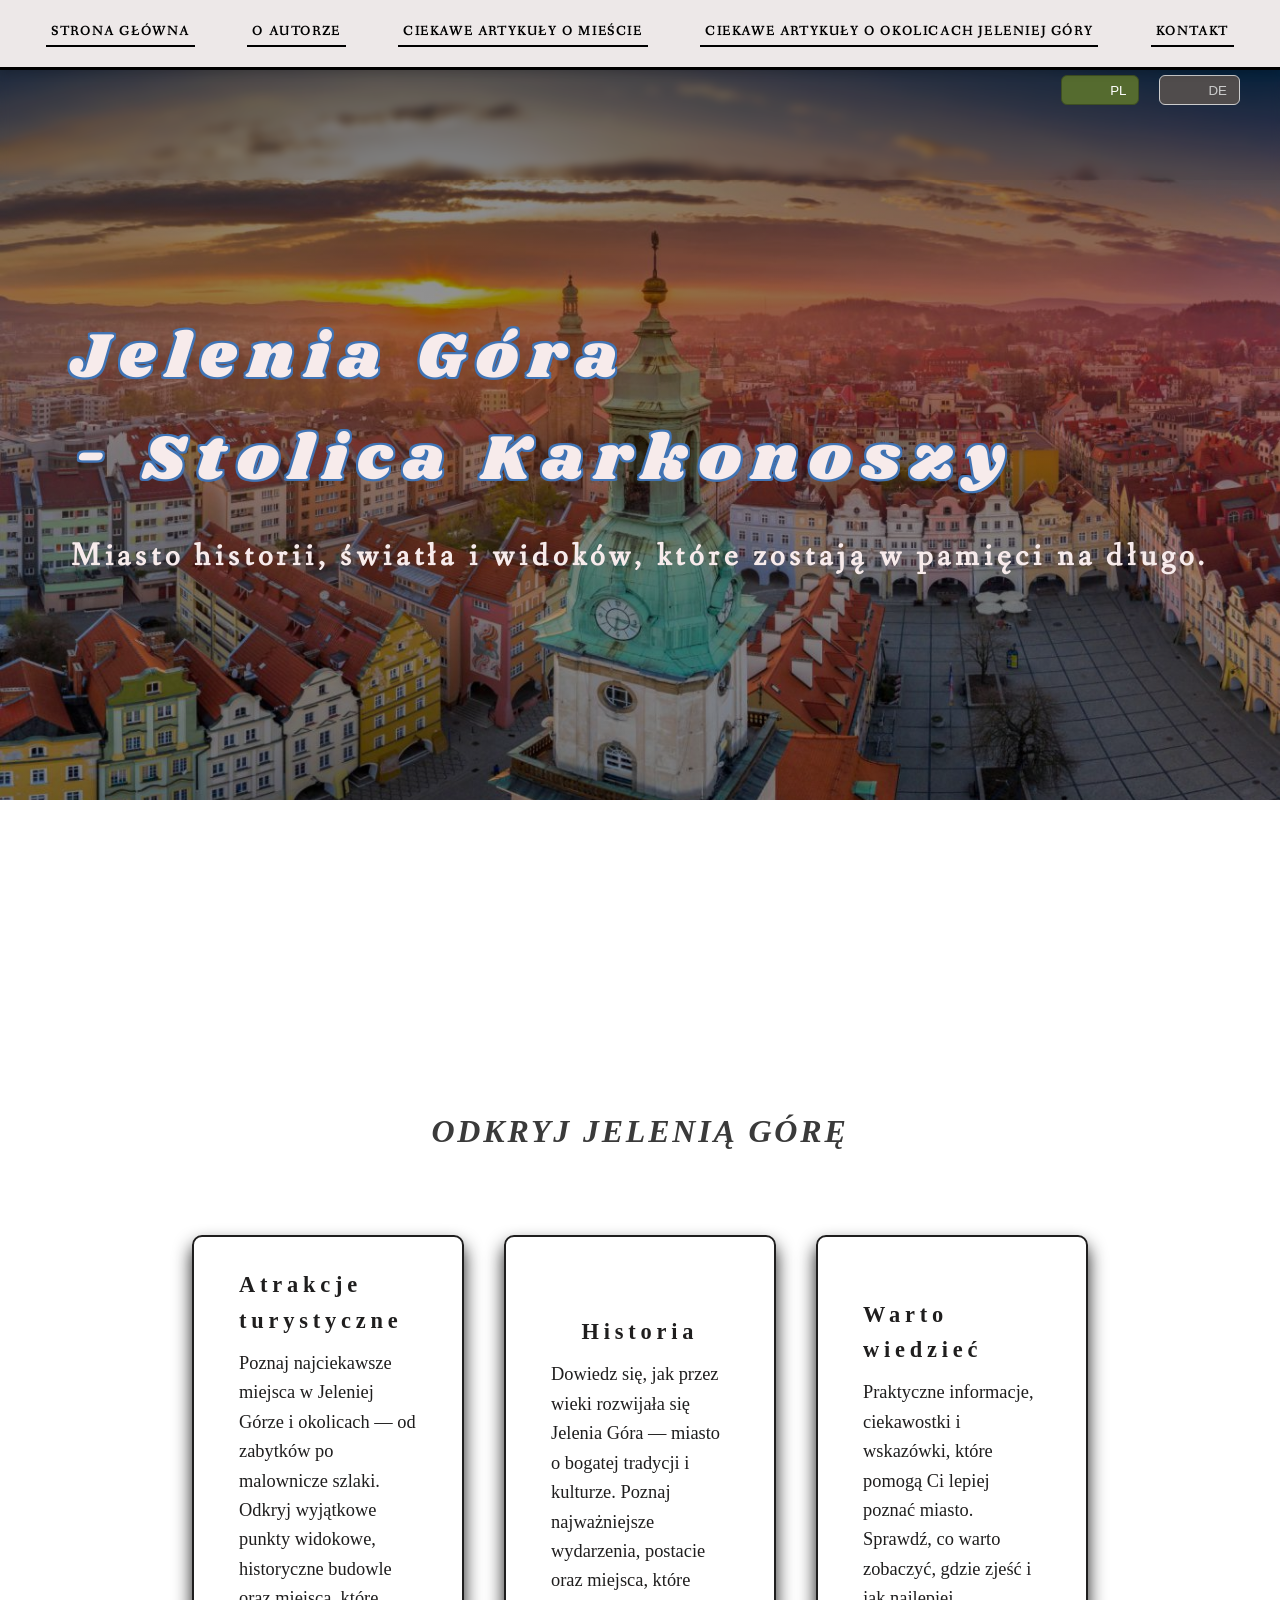
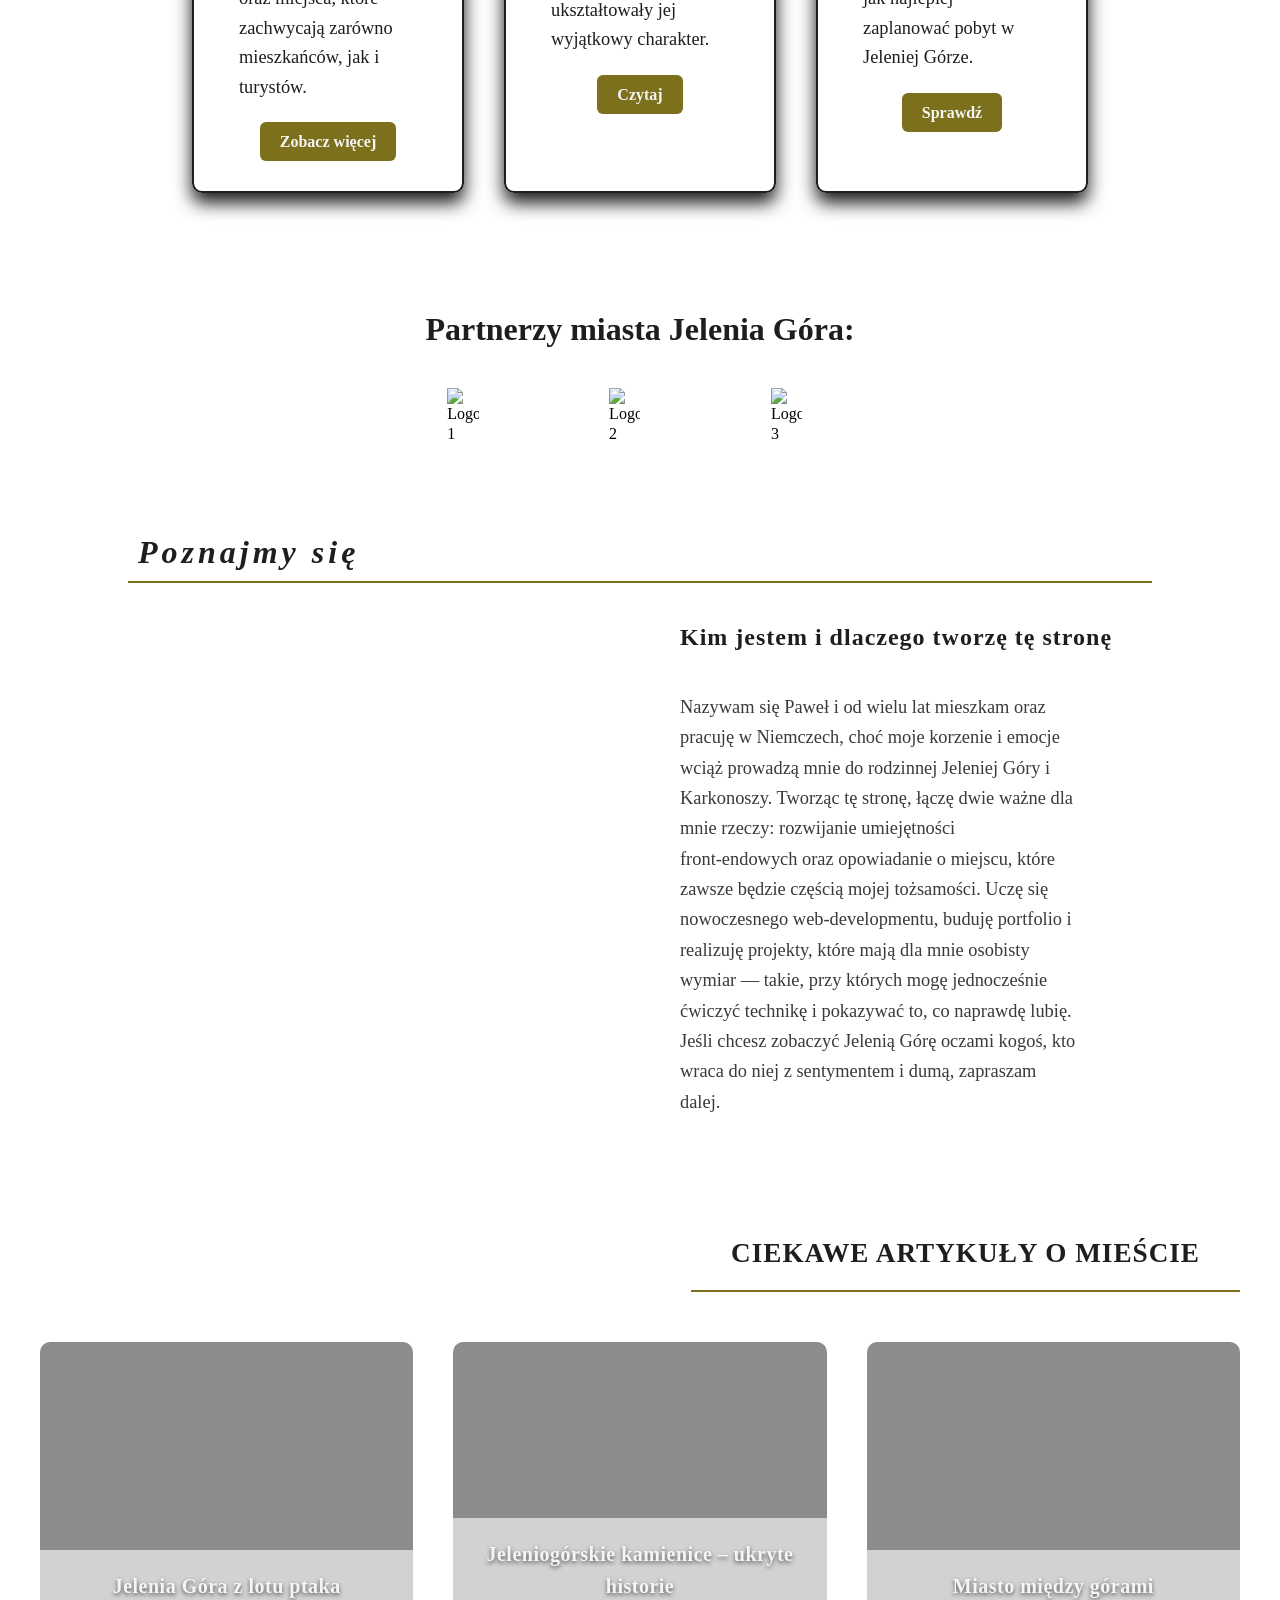
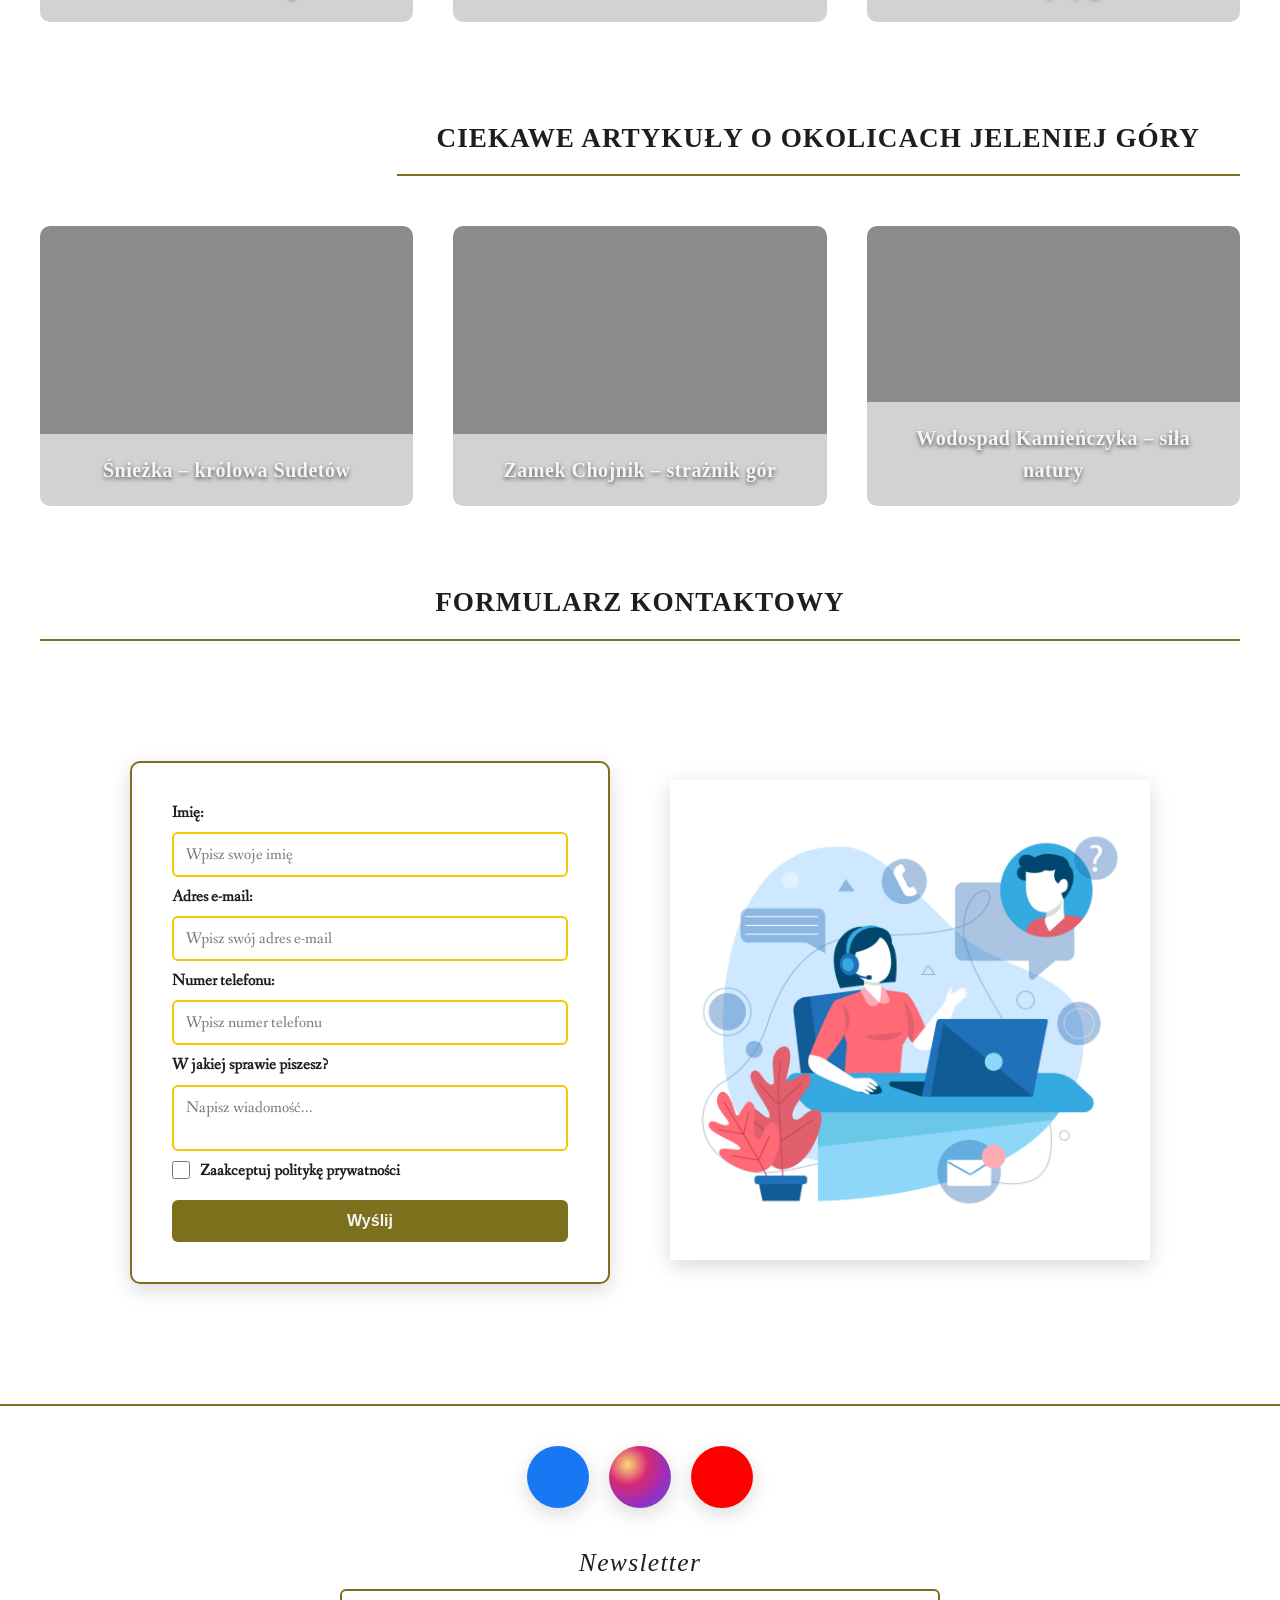
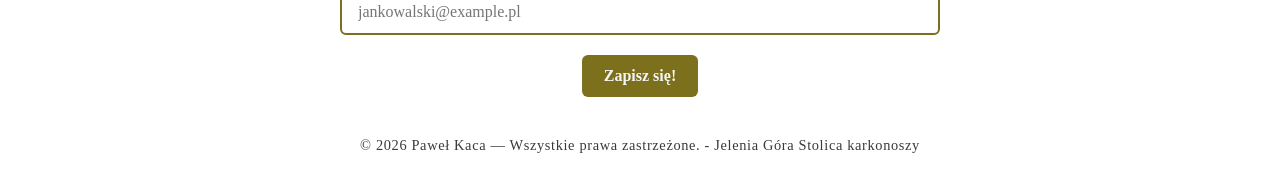
==== index.html @ 7e6d14b5 "Add files via upload" ====
<!doctype html>
<html lang="pl">
  <head>
    <meta charset="UTF-8" />
    <meta name="viewport" content="width=device-width, initial-scale=1.0" />
    <link rel="stylesheet" href="style.css" />
    <link rel="preconnect" href="https://fonts.googleapis.com" />
    <link rel="preconnect" href="https://fonts.gstatic.com" crossorigin />
    <link
      href="https://fonts.googleapis.com/css?family=Fanwood+Text|Shrikhand"
      rel="stylesheet"
    />
    <link
      rel="stylesheet"
      href="https://cdnjs.cloudflare.com/ajax/libs/font-awesome/7.0.1/css/all.min.css"
      integrity="sha512-2SwdPD6INVrV/lHTZbO2nodKhrnDdJK9/kg2XD1r9uGqPo1cUbujc+IYdlYdEErWNu69gVcYgdxlmVmzTWnetw=="
      crossorigin="anonymous"
      referrerpolicy="no-referrer"
    />
    <title data-i18n-title="page_title">
      Jelenia Góra – Stolica Karkonoszy
    </title>
  </head>

  <body class="fade-soft-out fade-soft-in">
    <header class="header-container">
      <div class="lang-switch">
        <button class="active-lang" data-lang="pl">
          <span class="flag flag-pl"></span> PL
        </button>

        <button data-lang="de"><span class="flag flag-de"></span> DE</button>
      </div>

      <nav class="hero-nav">
        <div class="hamburger" id="hamburger">
          <span></span>
          <span></span>
          <span></span>
        </div>

        <nav class="mobile-menu" id="mobileMenu">
          <a href="#" data-i18n="menu_home">Strona główna</a>
          <a href="#author-nav" data-i18n="menu_author">O autorze</a>
          <a href="#article-nav" data-i18n="articles_title">Ciekawe artykuły o mieście</a>
          <a href="#article-nav2" data-i18n="articles_title2">Ciekawe artykuły o okolicach</a>
          <a href="#form-user" data-i18n="menu_contact">Kontakt</a>
        </nav>

        <ul>
          <li><a href="#" data-i18n="menu_home">Strona Główna</a></li>
          <li><a href="#author-nav" data-i18n="menu_author">O autorze</a></li>
          <li>
            <a href="#article-nav" data-i18n="articles_title"
              >Ciekawe artykuły o mieście</a
            >
          </li>
          <li>
            <a href="#article-nav2" data-i18n="articles_title2"
              >Ciekawe artykuły o okolicach Jeleniej Góry</a
            >
          </li>
          <li><a href="#form-user" data-i18n="menu_contact">Kontakt</a></li>
        </ul>
      </nav>

      <div class="hero-text">
        <h1 data-i18n="header_title">
          Jelenia Góra<br />
          <span class="flex-end">- Serce Karkonoszy</span>
        </h1>

        <h3 data-i18n="hero_subtitle">
          Miasto historii, światła i widoków, które zostają w pamięci na długo.
        </h3>
      </div>
    </header>

    <!-- INFO CARDS -->
    <section class="info-cards">
      <h2 class="section-title" data-i18n="info_title">Odkryj Jelenią Górę</h2>

      <div class="cards-container">
        <div class="card">
          <h3 data-i18n="card_1_title">Atrakcje turystyczne</h3>
          <p data-i18n="card_1_text">
            Poznaj najciekawsze miejsca w Jeleniej Górze i okolicach — od
            zabytków po malownicze szlaki. Odkryj wyjątkowe punkty widokowe,
            historyczne budowle oraz miejsca, które zachwycają zarówno
            mieszkańców, jak i turystów.
          </p>
          <a href="#" class="card-btn" data-i18n="card_1_button"
            >Zobacz więcej</a
          >
        </div>

        <div class="card">
          <h3 data-i18n="card_2_title">Historia</h3>
          <p data-i18n="card_2_text">
            Dowiedz się, jak przez wieki rozwijała się Jelenia Góra — miasto o
            bogatej tradycji i kulturze. Poznaj najważniejsze wydarzenia,
            postacie oraz miejsca, które ukształtowały jej wyjątkowy charakter.
          </p>
          <a href="#" class="card-btn" data-i18n="card_2_button">Czytaj</a>
        </div>

        <div class="card">
          <h3 data-i18n="card_3_title">Warto wiedzieć</h3>
          <p data-i18n="card_3_text">
            Praktyczne informacje, ciekawostki i wskazówki, które pomogą Ci
            lepiej poznać miasto. Sprawdź, co warto zobaczyć, gdzie zjeść i jak
            najlepiej zaplanować pobyt w Jeleniej Górze.
          </p>
          <a href="#" class="card-btn" data-i18n="card_3_button">Sprawdź</a>
        </div>
      </div>
    </section>

    <!-- SPONSORS -->
    <main class="content-container">
      <section class="sponsors">
        <h2 data-i18n="sponsors_title">Partnerzy miasta Jelenia Góra:</h2>

        <div class="sponsors-logos">
          <img
            src="../Projekt_Jelenia_Gora/images/Jelenia_Gora_logo-removebg-preview.png"
            alt=""
            data-i18n-alt="sponsor_1_alt"
          />
          <img
            src="../Projekt_Jelenia_Gora/images/images.png"
            alt=""
            data-i18n-alt="sponsor_2_alt"
          />
          <img
            src="../Projekt_Jelenia_Gora/images/image-1024x326.png"
            alt=""
            data-i18n-alt="sponsor_3_alt"
          />
        </div>
      </section>

      <div class="meet" id="author-nav">
        <h2 data-i18n="meet_title">Poznajmy się</h2>
      </div>

      <!-- ABOUT ME -->
      <section class="about-me">
        <picture class="my-img">
          <img
            src="../Projekt_Jelenia_Gora/images/IMG_20260531_125504.jpg"
            alt=""
            data-i18n-alt="author_image_alt"
          />
        </picture>

        <article class="text-me">
          <h2 data-i18n="aboutme_title">
            Kim jestem i dlaczego tworzę tę stronę
          </h2>
          <p data-i18n="aboutme_text">
            Nazywam się Paweł i od wielu lat mieszkam oraz pracuję w Niemczech,
            choć moje korzenie i emocje wciąż prowadzą mnie do rodzinnej
            Jeleniej Góry i Karkonoszy. Tworząc tę stronę, łączę dwie ważne dla
            mnie rzeczy: rozwijanie umiejętności front‑endowych oraz opowiadanie
            o miejscu, które zawsze będzie częścią mojej tożsamości. Uczę się
            nowoczesnego web‑developmentu, buduję portfolio i realizuję
            projekty, które mają dla mnie osobisty wymiar — takie, przy których
            mogę jednocześnie ćwiczyć technikę i pokazywać to, co naprawdę
            lubię. Jeśli chcesz zobaczyć Jelenią Górę oczami kogoś, kto wraca do
            niej z sentymentem i dumą, zapraszam dalej.
          </p>
        </article>
      </section>

      <!-- ARTICLES -->
      <div class="article-header" id="article-nav">
        <h2 data-i18n="articles_title">Ciekawe artykuły o mieście</h2>
      </div>

      <section class="articles grid-3">
        <a href="#" class="article-card one">
          <h3 class="article-title" data-i18n="article_1_title">
            Jelenia Góra z lotu ptaka
          </h3>
        </a>

        <a href="#" class="article-card two">
          <h3 class="article-title" data-i18n="article_2_title">
            Jeleniogórskie kamienice – ukryte historie
          </h3>
        </a>

        <a href="#" class="article-card three">
          <h3 class="article-title" data-i18n="article_3_title">
            Miasto między górami
          </h3>
        </a>
      </section>

      <div class="article-header second-header" id="article-nav2">
        <h2 data-i18n="articles2_title">
          Ciekawe artykuły o okolicach Jeleniej Góry
        </h2>
      </div>

      <section class="articles grid-3">
        <a href="#" class="article-card four">
          <h3 class="article-title" data-i18n="article_4_title">
            Śnieżka – królowa Sudetów
          </h3>
        </a>

        <a href="#" class="article-card five">
          <h3 class="article-title" data-i18n="article_5_title">
            Zamek Chojnik – strażnik gór
          </h3>
        </a>

        <a href="#" class="article-card six">
          <h3 class="article-title" data-i18n="article_6_title">
            Wodospad Kamieńczyka – siła natury
          </h3>
        </a>
      </section>
      <h2 class="form-header" id="form-user">Formularz kontaktowy</h2>
      <section class="form-contact">
        <form class="user-answer">
          <label for="name" data-i18n="form_name_label">Imię:</label>
          <input
            type="text"
            id="name"
            name="name"
            placeholder="np. Jan"
            data-i18n-placeholder="form_name_placeholder"
          />

          <label for="email" data-i18n="form_email_label">Adres e-mail:</label>
          <input
            type="email"
            id="email"
            name="email"
            required
            placeholder="np. jan.kowalski@example.pl"
            data-i18n-placeholder="form_email_placeholder"
          />

          <label for="phone" data-i18n="form_phone_label"
            >Numer telefonu:</label
          >
          <input
            type="tel"
            id="phone"
            name="phone"
            placeholder="np. 657333203"
            data-i18n-placeholder="form_phone_placeholder"
          />

          <label for="message" data-i18n="form_message_label"
            >W jakiej sprawie piszesz?</label
          >
          <textarea
            id="message"
            name="message"
            maxlength="120"
            required
            placeholder="Wpisz treść wiadomości.."
            data-i18n-placeholder="form_message_placeholder"
          ></textarea>

          <div class="checkbox-row">
            <input type="checkbox" id="check" name="agree" required />
            <label for="check" data-i18n="form_privacy_label"
              >Zaakceptuj politykę prywatności</label
            >
          </div>

          <button class="form-btn" data-i18n="form_send_btn">Wyślij</button>
        </form>

        <picture class="form-img">
          <img src="./images/contactus.jpg" alt="contact-Us" />
        </picture>
      </section>
    </main>

    <!-- FOOTER -->
    <footer>
      <div class="social-buttons">
        <a href="#" class="social fb"
          ><i class="fa-brands fa-facebook-f"></i
        ></a>
        <a href="#" class="social ig"><i class="fa-brands fa-instagram"></i></a>
        <a href="#" class="social yt"><i class="fa-brands fa-youtube"></i></a>
      </div>

      <div class="newsletter">
        <label id="newsletter" data-i18n="newsletter_label">Newsletter</label>
        <input
          type="email"
          placeholder="jankowalski@example.pl"
          data-i18n-placeholder="newsletter_placeholder"
        />
        <button data-i18n="newsletter_button">Zapisz się!</button>
      </div>

      <div class="laws">
        <h4 data-i18n="footer_rights">
          © 2026 Paweł Kaca — Wszystkie prawa zastrzeżone. - Jelenia Góra
          Stolica karkonoszy
        </h4>
      </div>
    </footer>
    <script src="translations.js"></script>
    <script src="main.js"></script>
  </body>
</html>
---- style.css ----
:root {
  /* Kolory główne */
  --color-primary: #7d701c;
  --color-primary-dark: #5f5520;
  --color-secondary: #cdcda5;
  --color-accent-light: #ffffff9b;

  /* Kolory tekstu */
  --text-dark: #1f1e1e;
  --text-medium: #3a3a3a;
  --text-light: #f5f5f5;

  /* Tła */
  --bg-light: #ffffff;
  --bg-blur: rgba(255, 255, 255, 0.7);
  --bg-overlay-dark: rgba(0, 0, 0, 0.45);
  --bg-overlay-hero: linear-gradient(
    to bottom,
    rgba(0, 0, 0, 0.4),
    rgba(0, 0, 0, 0.75)
  );

  /* Fonty */
  --first-font: "Shrikhand", cursive;
  --second-font: "Fanwood Text", serif;

  /* Rozmiary fontów */
  --fs-h1: 2.3rem;
  --fs-h2: 2rem;
  --fs-h3: 1.4rem;
  --fs-body: 1.15rem;

  /* Odstępy */
  --spacing-xs: 5px;
  --spacing-s: 10px;
  --spacing-m: 20px;
  --spacing-l: 40px;
  --spacing-xl: 60px;

  /* Cienie */
  --shadow-soft: 0 6px 20px rgba(0, 0, 0, 0.15);
  --shadow-strong: 0 10px 18px rgba(0, 0, 0, 0.9);

  /* Promienie */
  --radius-s: 6px;
  --radius-m: 10px;
  --radius-round: 50%;
}

/* Reset */
* {
  margin: 0;
  padding: 0;
  box-sizing: border-box;
}

html,
body {
  line-height: 1.2;
  font-family: var(--font-body);
  overflow-x: hidden;
  scroll-behavior: smooth;
}

/* Header */

:root {
  --first-font-size: 44px;

  --second-font-size: 14px;
}

/* HAMBURGER */
.hamburger {
  display: none;
  flex-direction: column;
  align-items: flex-end;
  gap: 5px;
  cursor: pointer;
  z-index: 999;
  padding: 20px;
}

.hamburger span {
  width: 28px;
  height: 3px;
  background: var(--text-dark);
  border-radius: 3px;
  transition: 0.3s ease;
}

/* ANIMACJA X */
.hamburger.active span:nth-child(1) {
  transform: translateY(8px) rotate(45deg);
}
.hamburger.active span:nth-child(2) {
  opacity: 0;
}
.hamburger.active span:nth-child(3) {
  transform: translateY(-8px) rotate(-45deg);
}

/* MENU MOBILNE */
.mobile-menu {
  position: fixed;
  top: 70px;
  right: -100%;
  width: 70%;
  height: calc(100vh - 70px);
  background: var(--bg-light);
  box-shadow: var(--shadow-soft);
  display: flex;
  flex-direction: column;
  padding: 30px;
  gap: 20px;
  transition: 0.35s ease;
  z-index: 998;
}

.mobile-menu a {
  font-family: var(--second-font);
  font-size: 1.2rem;
  color: var(--text-dark);
  text-decoration: none;
  padding-bottom: 5px;
  border-bottom: 2px solid var(--color-primary);
}

.mobile-menu.active {
  right: 0;
}

/* POKAŻ HAMBURGERA NA MOBILE */
@media (max-width: 960px) {
  .hamburger {
    display: flex;
  }

  .hero-nav ul {
    display: none;
  }
}

.header-container {
  background-image:
    linear-gradient(rgba(0, 0, 0, 0.5), rgba(0, 0, 0, 0.3)),
    url("./images/hero-img.jpg");
  background-repeat: no-repeat;
  background-size: cover;
  background-position: center;
  height: 800px;
  padding-top: 90px;
  display: flex;
  align-items: center;
  justify-content: center;
}

h1 {
  font-family: var(--first-font);
  font-size: 4rem;
  font-weight: 400;
  color: #f7ebeb;
  line-height: 1.6;
  letter-spacing: 0.7rem;
  margin-bottom: 20px;
  display: flex;
  flex-direction: column;
  text-shadow:
    2px 2px 0 #4074b5,
    2px -2px 0 #4074b5,
    -2px 2px 0 #4074b5,
    -2px -2px 0 #4074b5,
    2px 0px 0 #4074b5,
    0px 2px 0 #4074b5,
    -2px 0px 0 #4074b5,
    0px -2px 0 #4074b5;
}

.flex-end {
  margin-left: 280px;
}

h3 {
  font-family: var(--second-font);
  font-size: 2rem;
  color: #f7ebeb;
  line-height: 1.6;
  letter-spacing: 0.3rem;
}

.hero-nav {
  position: fixed;
  top: 0;
  left: 0;
  width: 100%;
  background-color: hwb(0 91% 7%);
  height: 70px;
  border-bottom: 3px solid black;
  box-shadow: 0 2px 10px rgba(0, 0, 0, 0.2);
  z-index: 5;
}

ul {
  display: flex;
  align-items: center;
  justify-content: space-around;
  padding: 20px;
  list-style: none;
}

ul li a {
  text-decoration: none;
  font-family: var(--second-font);
  color: black;
  font-weight: 600;
  letter-spacing: 0.1rem;
  font-size: 0.8rem;
  padding: 5px;
  border-bottom: 2px solid black;
  text-transform: uppercase;
  transition:
    all 0.2s,
    color 0.3s;
}

ul li a:hover {
  border-bottom-color: transparent;
  color: rgb(153, 142, 142);
}

/* Wspólna baza dla obu flag */
.flag {
  display: inline-block;
  width: 24px;
  height: 16px;
  background-size: cover;
  background-position: center;
  background-repeat: no-repeat;
  border-radius: 2px;
  margin-right: 6px;
}

/* Wrapper */

/* Domyślny stan — ale transition aktywuje się dopiero po fade-ready */
body {
  opacity: 1;
  transition: opacity 0.5s cubic-bezier(0.4, 0, 0.2, 1);
}

/* Blokada transition zanim JS nie powie „start” */
body:not(.fade-ready) {
  transition: none !important;
}

/* Znikanie */
.fade-soft-out {
  opacity: 0;
  transition: opacity 0.5s cubic-bezier(0.4, 0, 1, 1); /* miękki ease-in */
}

/* Pojawianie */
.fade-soft-in {
  opacity: 1;
  transition: opacity 0.5s cubic-bezier(0, 0, 0.2, 1); /* miękki ease-out */
}

/* Flaga Polski */
.flag-pl {
  background-image: url("../Projekt_Jelenia_Gora/images/Flag_of_Poland.svg");
}

/* Flaga Niemiec */
.flag-de {
  background-image: url("../Projekt_Jelenia_Gora/images/Flag_of_Germany.svg");
  display: flex;
}

.lang-switch {
  display: flex;
  align-items: center;
  justify-content: flex-end;
  gap: 20px;

  position: absolute;
  top: 0;
  width: 100%;
  height: 10px;

  padding: 90px 40px;
  z-index: 4;

  background: rgba(71, 61, 61, 0.07);
  backdrop-filter: blur(4px);
}

.lang-switch button {
  display: flex;
  align-items: center;
  justify-content: center;
  gap: 6px;

  padding: 6px 12px;
  border: 1px solid #ccc;
  background: #504c4c;
  border-radius: 6px;
  cursor: pointer;

  color: #ccc;
  transition: 0.2s ease;
}

.lang-switch button:hover {
  transform: scale(1.05);
  border-color: #999;
}

.lang-switch .active-lang {
  background: #556b2f; /* oliwkowy */
  color: white;
  border-color: #3e4f22;
}

/* Sekcja kart informacyjnych — FULL WIDTH */

.info-cards {
  margin-top: 250px;
  background-image: url("../Projekt_Jelenia_Gora/images/Jelenia-Gora-archiwalne-24.jpg");
  background-repeat: no-repeat;
  background-position: center;
  background-size: cover;
  width: 100%;
  height: 800px;
  display: flex;
  flex-direction: column;
  align-items: center;
  justify-content: center;
  gap: var(--spacing-l);
  margin-bottom: var(--spacing-xl);
}

.section-title {
  width: 90%;
  font-size: var(--fs-h2);
  color: var(--text-medium);
  letter-spacing: 0.175rem;
  background-color: var(--bg-blur);
  backdrop-filter: blur(2px);
  text-align: center;
  padding: var(--spacing-xs) var(--spacing-m);
  margin-bottom: var(--spacing-l);
  text-transform: uppercase;
  font-style: italic;
  font-family: var(--font-heading);
}

.cards-container {
  width: 70%;
  display: grid;
  grid-template-columns: repeat(3, 1fr);
  gap: var(--spacing-l);
}

.card {
  border: 2px solid var(--text-dark);
  height: 100%;
  padding: 30px 45px;
  border-radius: var(--radius-m);
  box-shadow: var(--shadow-strong);
  transition: 0.3s ease;
  background-color: var(--color-accent-light);
  backdrop-filter: blur(2px);
  display: flex;
  flex-direction: column;
  align-items: center;
  justify-content: center;
}

.card:hover {
  transform: translateY(-9px);
  box-shadow: var(--shadow-soft);
}

.card h3 {
  font-family: var(--font-heading);
  font-size: var(--fs-h3);
  margin-bottom: var(--spacing-s);
  color: var(--text-dark);
}

.card p {
  font-size: var(--fs-body);
  line-height: 1.6;
  color: var(--text-dark);
  margin-bottom: var(--spacing-m);
}

.card-btn {
  display: inline-block;
  padding: var(--spacing-s) var(--spacing-m);
  background: var(--color-primary);
  color: var(--text-light);
  text-decoration: none;
  border-radius: var(--radius-s);
  font-weight: 600;
  transition: 0.3s;
}

.card-btn:hover {
  background: var(--color-primary-dark);
}

/* Sekcja sponsorzy */

.sponsors {
  display: flex;
  flex-direction: column;
  align-items: center;
  justify-content: center;
  gap: var(--spacing-m);
  margin-bottom: var(--spacing-xl);
}

.sponsors h2 {
  font-size: var(--fs-h2);
  font-family: var(--font-heading);
  color: var(--text-dark);
}

.sponsors-logos {
  max-width: 1300px;
  display: grid;
  grid-template-columns: repeat(3, 1fr);
  column-gap: var(--spacing-xl);
  align-items: center;
}

.sponsors-logos img {
  width: 70%;
  padding: var(--spacing-m);
}

/* o autorze */

.meet {
  margin: 0 auto;
  width: 80%;
  padding: var(--spacing-s);
  border-bottom: 2px solid var(--color-primary);
}

.meet h2 {
  font-family: var(--font-heading);
  font-weight: 800;
  font-size: var(--fs-h2);
  letter-spacing: 0.25rem;
  font-style: italic;
  color: var(--text-dark);
}

.about-me {
  max-width: 1000px;
  margin: 0 auto;
  display: grid;
  grid-template-columns: 1fr 1fr;
  gap: var(--spacing-l);
  padding: var(--spacing-l) var(--spacing-m);
}

.my-img {
  width: 480px;
  height: 480px;
  border-radius: 52% 48% 0% 100% / 52% 50% 50% 48%;
  overflow: hidden;
  justify-self: center;
  align-self: center;
}

.my-img img {
  width: 100%;
  height: 100%;
  object-fit: cover;
}

.text-me h2 {
  font-family: var(--font-heading);
  font-weight: 800;
  letter-spacing: 1px;
  color: var(--text-dark);
  margin-bottom: var(--spacing-l);
}

.text-me p {
  font-family: var(--font-body);
  font-size: var(--fs-body);
  line-height: 1.65;
  color: var(--text-medium);
  max-width: 90%;
}

/* header sekcji artykuły */

.article-header {
  max-width: 1200px;
  margin: 0 auto;
  padding-top: var(--spacing-xl);
  padding-bottom: var(--spacing-l);
  display: flex;
  justify-content: flex-end;
}

.article-header h2 {
  font-family: var(--font-heading);
  font-weight: 800;
  font-size: 1.7rem;
  letter-spacing: 1px;
  color: var(--text-dark);
  text-transform: uppercase;
  margin-bottom: var(--spacing-s);
  padding: var(--spacing-m) var(--spacing-l);
  border-bottom: 2px solid var(--color-primary);
}

/* Sekcja artykuły */

.grid-3 {
  max-width: 1200px;
  margin: 0 auto;
  display: grid;
  gap: var(--spacing-l);
  grid-template-columns: 1fr 1fr 1fr;
  padding-bottom: var(--spacing-m);
}

.article-card {
  height: 280px;
  position: relative;
  border-radius: var(--radius-m);
  background-size: cover;
  background-position: center;
  background-repeat: no-repeat;
  transform: scale(1);
  transition: transform 0.35s ease;
}

.article-card::after {
  content: "";
  position: absolute;
  inset: 0;
  background: var(--bg-overlay-dark);
  transition: opacity 0.35s ease;
  opacity: 1;
  border-radius: var(--radius-m);
}

.article-card:hover {
  transform: scale(1.03);
}

.article-card:hover::after {
  opacity: 0.15;
}

.article-title {
  background-color: var(--color-accent-light);
  position: absolute;
  bottom: 0;
  left: 0;
  right: 0;
  padding: var(--spacing-m);
  z-index: 2;
  text-align: center;
  color: var(--text-light);
  font-family: var(--font-heading);
  font-weight: 700;
  font-size: 1.25rem;
  letter-spacing: 0.5px;
  text-shadow: 0 2px 4px rgba(0, 0, 0, 0.6);
}

/* Zdjęcia i kafelki */

.one {
  background-image: url(../Projekt_Jelenia_Gora/images/z-lotu-ptaka.jpg);
}

.two {
  background-image: url(../Projekt_Jelenia_Gora/images/kamienice.webp);
}

.three {
  background-image: url(../Projekt_Jelenia_Gora/images/miedzy-gorami.jpg);
}

.four {
  background-image: url(../Projekt_Jelenia_Gora/images/sniezka.jpeg);
}

.five {
  background-image: url(../Projekt_Jelenia_Gora/images/chojnik.jpg);
}

.six {
  background-image: url(../Projekt_Jelenia_Gora/images/wodospad.jpg);
}

/* Sekcja Form */

.form-header {
  font-family: var(--font-heading);
  font-weight: 800;
  font-size: 1.7rem;
  letter-spacing: 1px;
  color: var(--text-dark);
  text-transform: uppercase;
  margin-bottom: var(--spacing-s);
  padding: var(--spacing-m) var(--spacing-l);
  border-bottom: 2px solid var(--color-primary);
  max-width: 1200px;
  margin: 0 auto;
  padding-top: var(--spacing-xl);
  display: flex;
  justify-content: center;

}

/* SEKCJA FORMULARZA – układ */
.form-contact {
  max-width: 1100px;
  margin: 80px auto;
  display: grid;
  grid-template-columns: 1fr 1fr;
  gap: var(--spacing-xl);
  align-items: center;
  padding: var(--spacing-l);
}

/* FORMULARZ – dopasowany do stylu strony */
.user-answer {
  display: flex;
  flex-direction: column;
  gap: var(--spacing-s);
  padding: var(--spacing-l);
  background: var(--bg-blur);
  backdrop-filter: blur(6px);
  border-radius: var(--radius-m);
  border: 2px solid var(--color-primary);
  box-shadow: var(--shadow-soft);
  font-family: var(--second-font);
}

.checkbox-row {
  display: flex;
  gap: 10px;
}

/* Etykiety */
.user-answer label {
  font-weight: 600;
  color: var(--text-dark);
  font-size: 1rem;
}

/* Pola */
.user-answer input,
.user-answer textarea {
  width: 100%;
  padding: 10px 12px;
  border: 2px solid #F5C700;
  border-radius: var(--radius-s);
  background: var(--bg-light);
  font-family: var(--second-font);
  font-size: 1rem;
  color: var(--text-medium);
  transition: 0.25s ease;
}

.user-answer textarea {
  resize: none;
}

/* Hover */
.user-answer input:hover,
.user-answer textarea:hover {
  border-color: var(--color-primary);
}

/* Focus */
.user-answer input:focus,
.user-answer textarea:focus {
  border-color: var(--color-primary-dark);
  box-shadow: 0 0 0 3px rgba(125,112,28,0.25);
}

/* Błędy */
.user-answer input:invalid:focus,
.user-answer textarea:invalid:focus {
  border-color: #b33a3a;
}

.user-answer input:invalid:not(:placeholder-shown),
.user-answer textarea:invalid:not(:placeholder-shown) {
  border-color: #b33a3a;
}

/* Checkbox */
.user-answer input[type="checkbox"] {
  width: 18px;
  height: 18px;
  accent-color: var(--color-primary);
}

/* Przycisk */
.user-answer .form-btn {
  margin-top: var(--spacing-s);
  padding: 12px 18px;
  background: var(--color-primary);
  color: var(--text-light);
  border: none;
  border-radius: var(--radius-s);
  font-size: 1rem;
  font-weight: 600;
  cursor: pointer;
  transition: 0.25s ease;
}

.user-answer .form-btn:hover {
  background: var(--color-primary-dark);
  transform: translateY(-2px);
}

/* OBRAZEK OBOK FORMULARZA */
.form-img img {
  width: 100%;
  box-shadow: var(--shadow-soft);
  object-fit: cover;
}
/* Stopka */

footer {
  border-top: 2px solid var(--color-primary);
  padding: 40px 20px;
  background-color: var(--bg-light);
  display: flex;
  flex-direction: column;
  gap: 40px;
  align-items: center;
  margin-top: 50px;
}

.social-buttons {
  display: flex;
  gap: var(--spacing-m);
  align-items: center;
  justify-content: center;
}

.social {
  width: 62px;
  height: 62px;
  border-radius: var(--radius-round);
  background-color: var(--color-primary);
  color: var(--text-light);
  display: flex;
  align-items: center;
  justify-content: center;
  text-decoration: none;
  box-shadow: var(--shadow-soft);
  transition: 0.3s ease;
  font-size: 1.2rem;
}

.social:hover {
  background-color: var(--color-primary-dark);
  transform: scale(1.08);
  box-shadow: var(--shadow-strong);
}

.social.fb {
  background-color: #1877f2;
}
.social.ig {
  background: radial-gradient(
    circle at 30% 30%,
    #feda75,
    #d62976,
    #962fbf,
    #4f5bd5
  );
}
.social.yt {
  background-color: #ff0000;
}

.newsletter {
  max-width: 600px;
  width: 100%;
  display: flex;
  flex-direction: column;
  gap: var(--spacing-s);
  align-items: center;
  justify-content: center;
}

.newsletter label {
  font-family: var(--font-heading);
  font-size: 1.6rem;
  font-style: italic;
  color: var(--text-dark);
  letter-spacing: 0.08rem;
}

.newsletter input[type="email"] {
  width: 100%;
  padding: 12px 16px;
  border-radius: var(--radius-s);
  border: 2px solid var(--color-primary);
  font-family: var(--font-body);
  font-size: 1rem;
  color: var(--text-dark);
  outline: none;
  transition: 0.25s ease;
}

.newsletter input[type="email"]:focus {
  box-shadow: 0 0 0 3px rgba(125, 112, 28, 0.25);
  border-color: var(--color-primary-dark);
}

.newsletter button {
  margin-top: var(--spacing-s);
  padding: 12px 22px;
  border-radius: var(--radius-s);
  border: none;
  background-color: var(--color-primary);
  color: var(--text-light);
  font-family: var(--font-body);
  font-weight: 600;
  font-size: 1rem;
  cursor: pointer;
  transition: 0.3s ease;
}

.newsletter button:hover {
  background-color: var(--color-primary-dark);
  transform: translateY(-1px);
  box-shadow: var(--shadow-soft);
}

.laws {
  text-align: center;
  max-width: 900px;
}

.laws h4 {
  font-family: var(--font-body);
  font-size: 0.9rem;
  color: var(--text-medium);
  letter-spacing: 0.04rem;
  font-weight: 400;
}

/* ============================
   RESPONSYWNOŚĆ CAŁEJ STRONY
   ============================ */

/* DUŻE LAPTOPY – 1200px */
@media (max-width: 1200px) {
  .cards-container,
  .grid-3,
  .about-me,
  .sponsors-logos {
    width: 90%;
    max-width: 1000px;
  }
}

/* TABLETY – 960px */
@media (max-width: 960px) {
  /* HERO */
  .header-container {
    height: auto;
    padding: 140px 20px 80px;
    text-align: center;
  }

  h1 {
    font-size: 2.6rem;
    letter-spacing: 0.25rem;
  }

  .flex-end {
    margin-left: 0;
  }

  h3 {
    font-size: 1.4rem;
    letter-spacing: 0.1rem;
  }

  /* NAV */
  .hero-nav ul {
    gap: 10px;
    padding: 10px;
  }

  .hero-nav ul li a {
    font-size: 0.75rem;
    padding: 4px;
  }

  .lang-switch {
    padding-bottom: 40px;
  }

  /* INFO CARDS */
  .info-cards {
    height: auto;
    padding: 60px 0;
  }

  .cards-container {
    grid-template-columns: 1fr;
    width: 60%;
  }

  /* SPONSORS */
  .sponsors-logos {
    grid-template-columns: 1fr;
    row-gap: 40px;
  }

  .sponsors-logos img {
    align-self: center;
    justify-self: center;
    width: 40%;
  }

  /* ABOUT ME */
  .about-me {
    grid-template-columns: 1fr;
    text-align: center;
  }

  .my-img {
    width: 320px;
    height: 320px;
  }

  .text-me p {
    max-width: 100%;
  }

  /* ARTICLES */
  .grid-3 {
    grid-template-columns: 1fr;
  }

  .article-card {
    height: 260px;
    width: 50%;
    justify-self: center;
  }

  /* FORM */

  .form-contact {
    display: grid;
    grid-template-columns: 1fr;
  }

  .user-answer {
    align-self: center;
    justify-self: center;
    gap: 10px;
  }

  .form-img img {
    display: none;
  }

  /* FOOTER */
  footer {
    padding: 30px 10px;
  }

  .newsletter {
    width: 90%;
  }
}

/* TABLETY PIONOWO – 768px */
@media (max-width: 768px) {
  /* HERO */
  h1 {
    font-size: 2.2rem;
    letter-spacing: 0.15rem;
  }

  h3 {
    font-size: 1.2rem;
  }

  /* NAV */
  .hero-nav ul {
    flex-wrap: wrap;
    gap: 6px;
  }

  .lang-switch {
    padding-bottom: 40px;
  }

  /* INFO CARDS */
  .cards-container {
    grid-template-columns: 1fr;
  }

  /* SPONSORS */
  .sponsors-logos {
    grid-template-columns: 1fr;
  }

  .sponsors-logos img {
    width: 40%;
    align-self: center;
    justify-self: center;
  }

  /* ARTICLES */
  .grid-3 {
    grid-template-columns: 1fr;
  }

  .article-card {
    height: 240px;
  }

  /* FOOTER */
  .social {
    width: 50px;
    height: 50px;
  }

  .newsletter label {
    font-size: 1.3rem;
  }
}

/* TELEFONY – 480px */
@media (max-width: 480px) {
  /* HERO */
  .header-container {
    padding: 160px 10px 80px;
  }

  h1 {
    font-size: 1.8rem;
  }
}
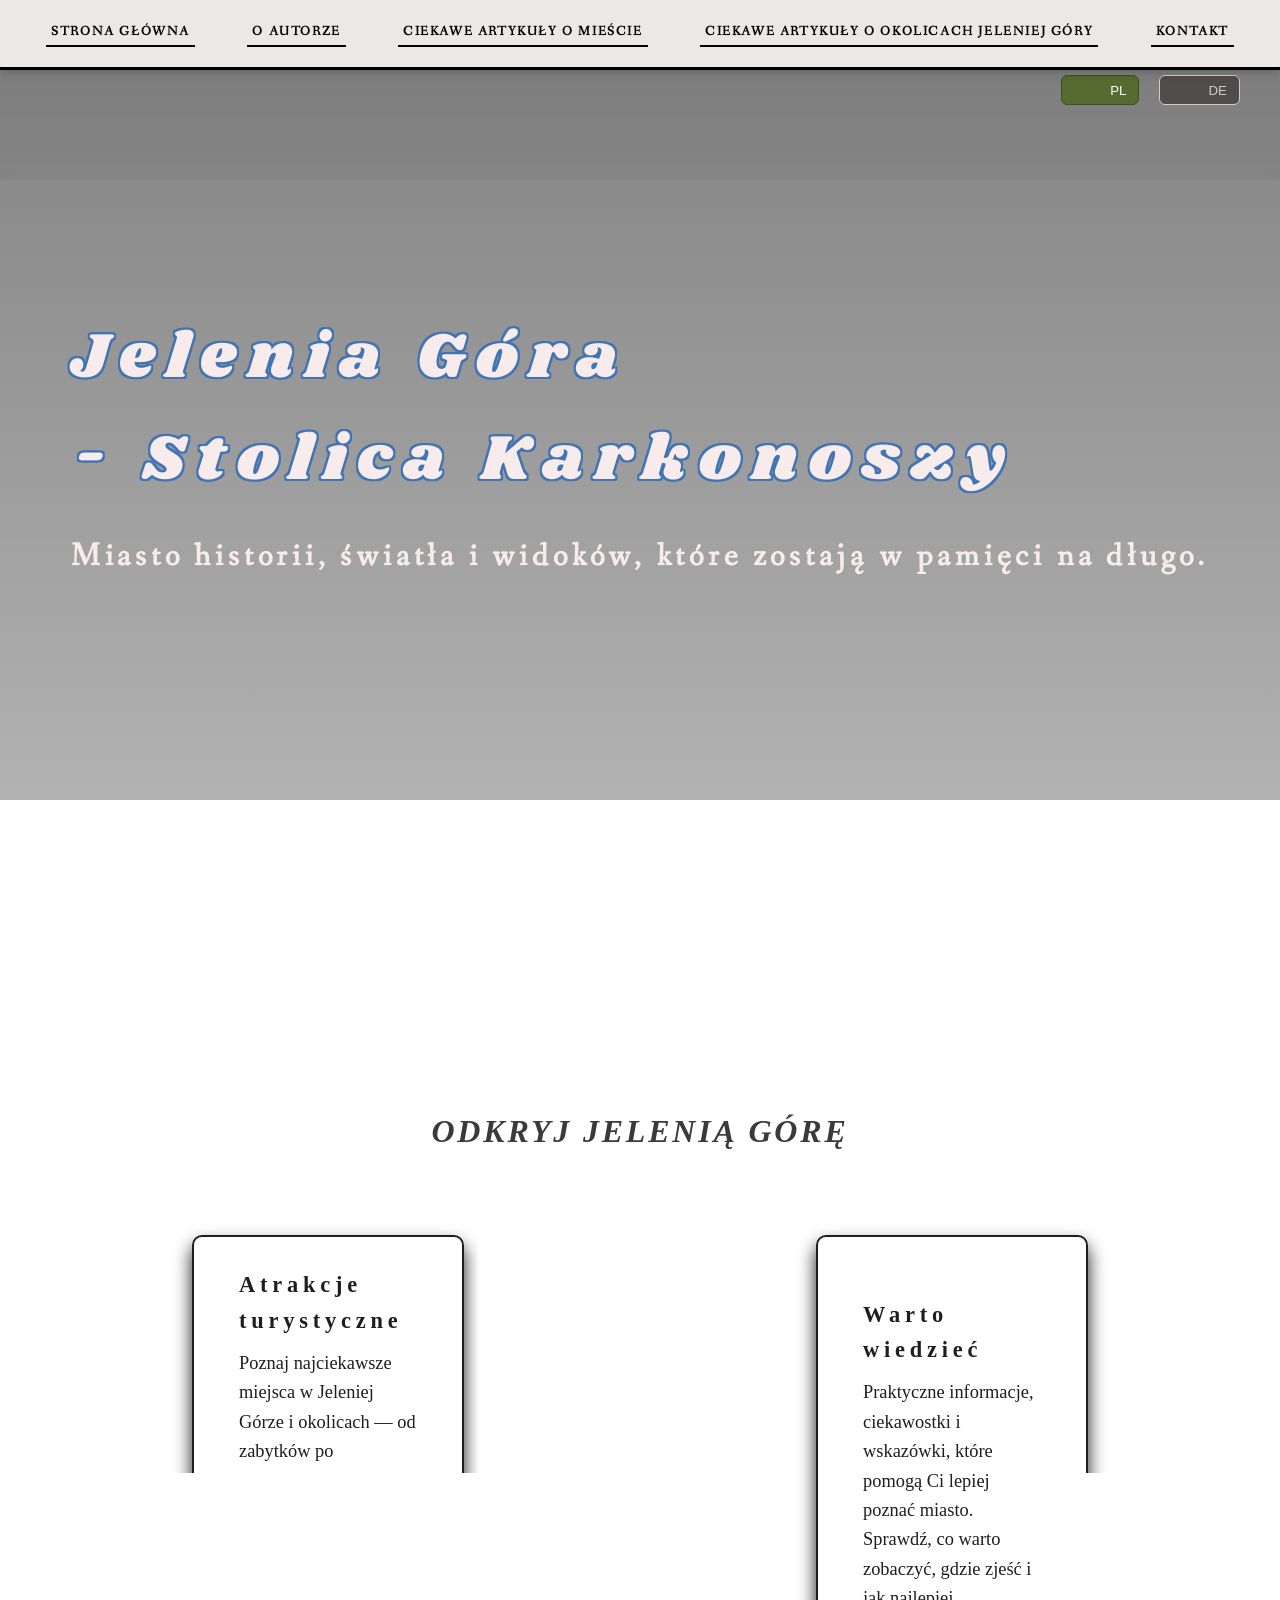
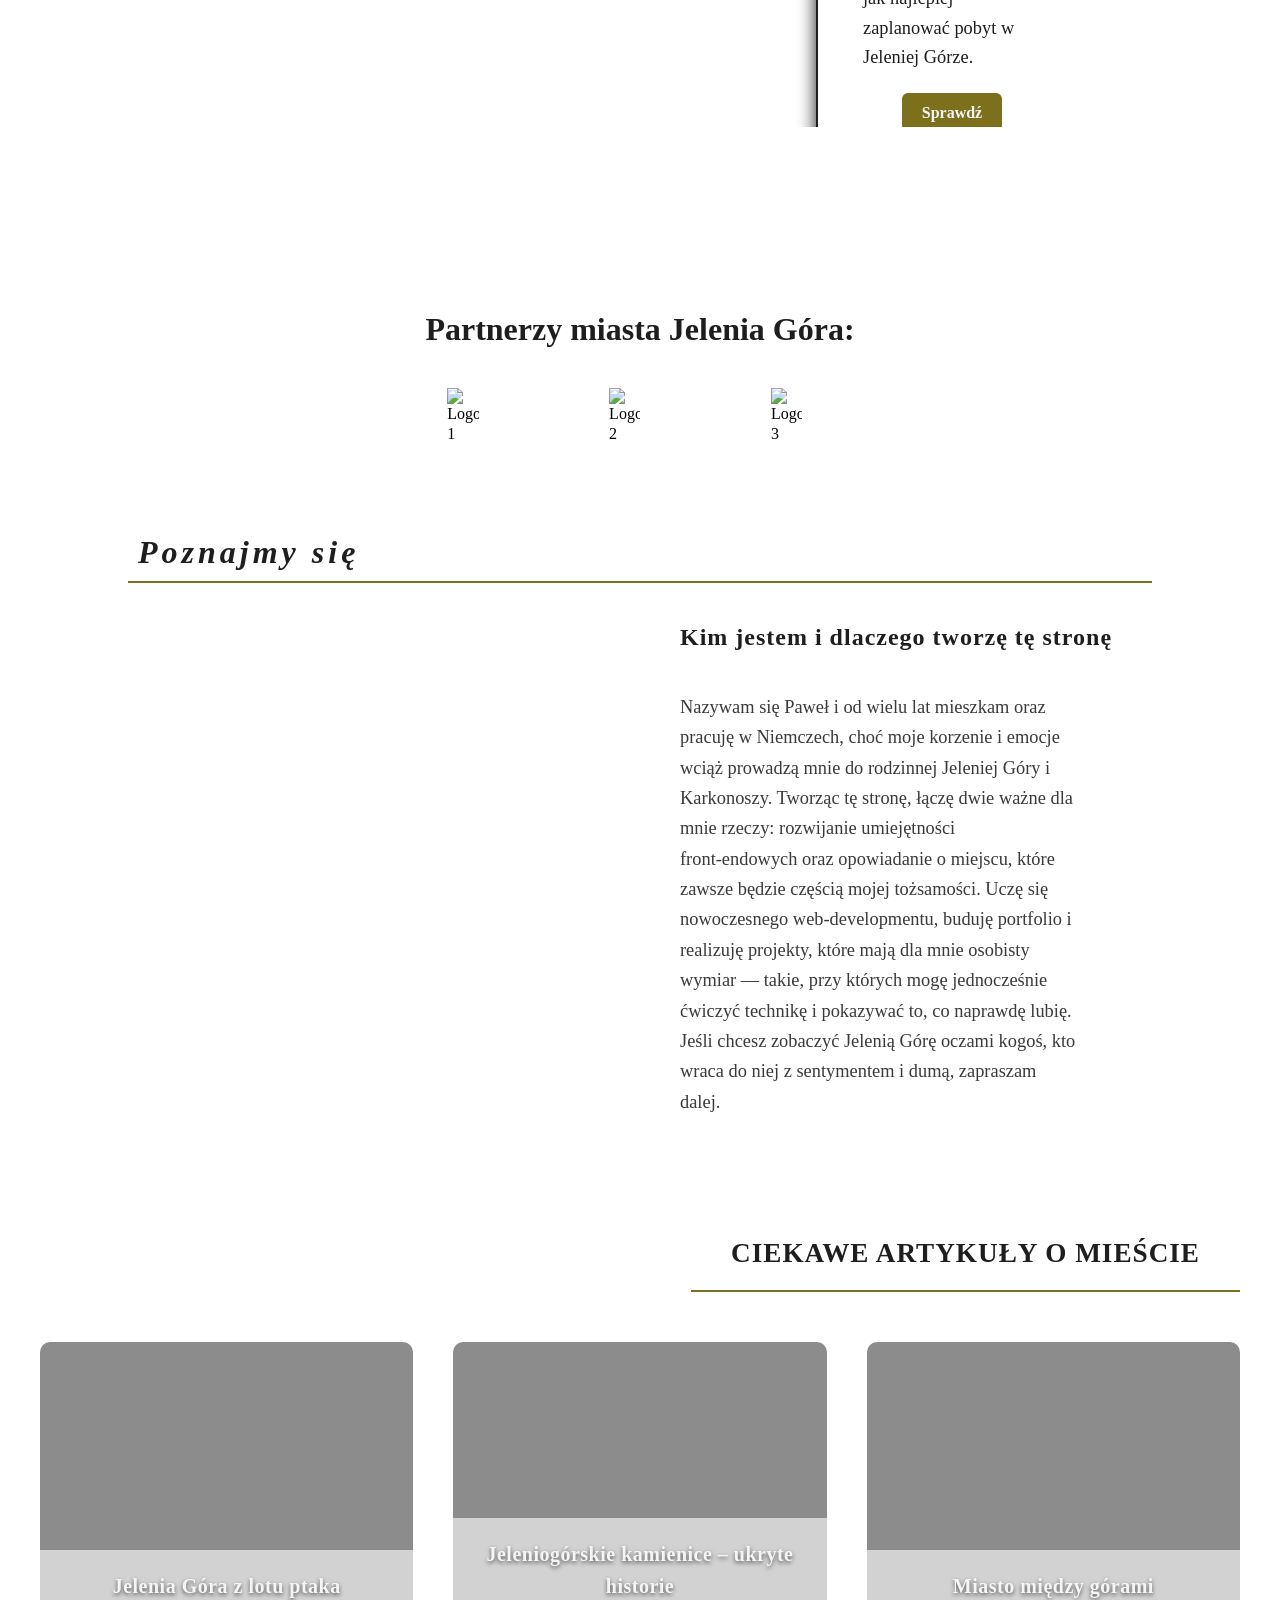
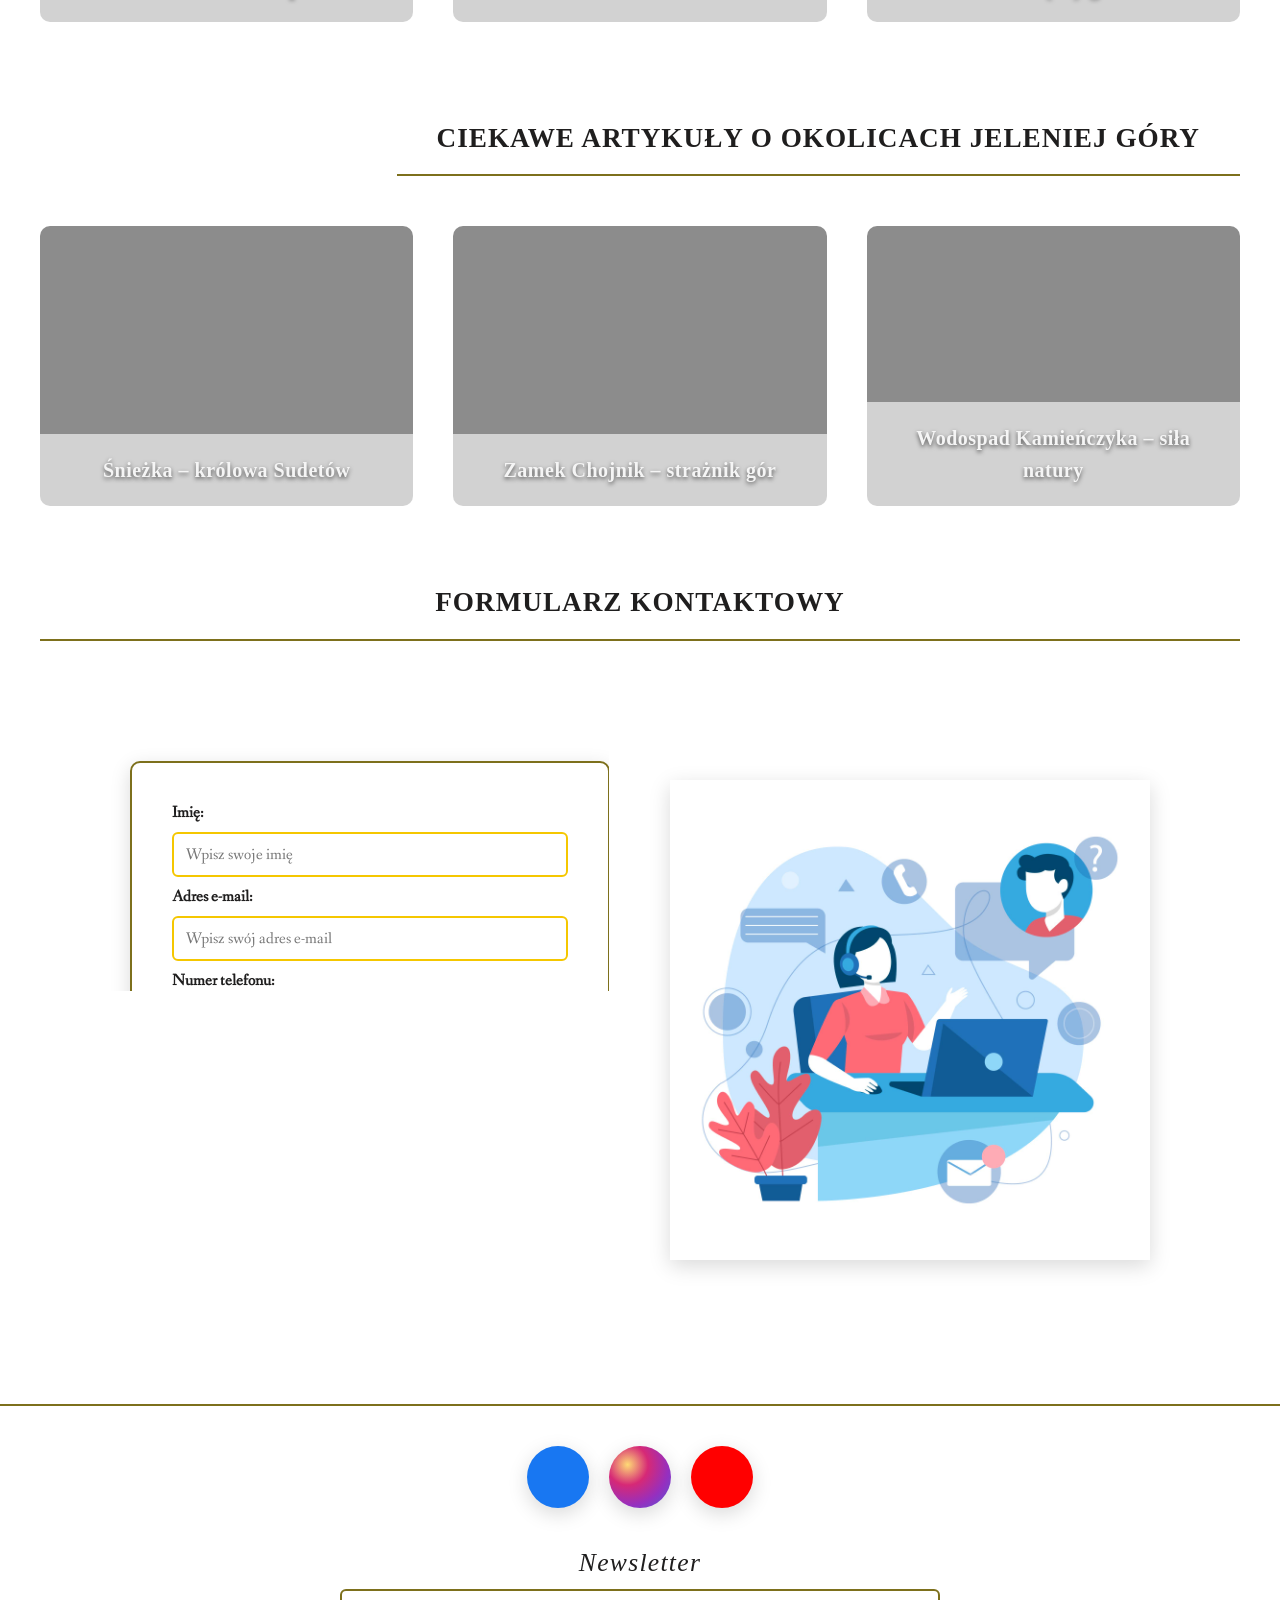
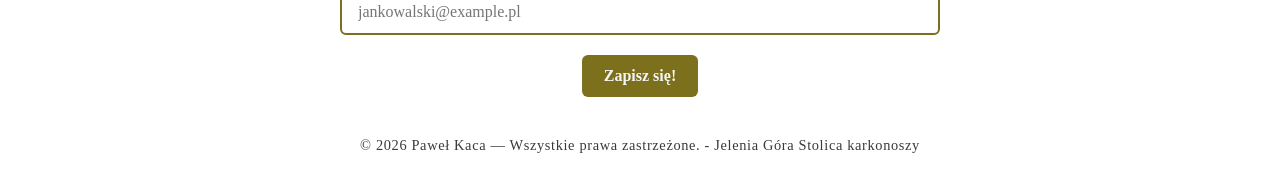
==== commit c818c3b0: "Update index.html" ====
--- a/index.html
+++ b/index.html
@@ -123,17 +123,17 @@
 
         <div class="sponsors-logos">
           <img
-            src="../Projekt_Jelenia_Gora/images/Jelenia_Gora_logo-removebg-preview.png"
+            src="./jelenia-gora-website.io/images/Jelenia_Gora_logo-removebg-preview.png"
             alt=""
             data-i18n-alt="sponsor_1_alt"
           />
           <img
-            src="../Projekt_Jelenia_Gora/images/images.png"
+            src="./jelenia-gora-website.io/images/images.png"
             alt=""
             data-i18n-alt="sponsor_2_alt"
           />
           <img
-            src="../Projekt_Jelenia_Gora/images/image-1024x326.png"
+            src="./jelenia-gora-website.io/images/image-1024x326.png"
             alt=""
             data-i18n-alt="sponsor_3_alt"
           />
@@ -148,7 +148,7 @@
       <section class="about-me">
         <picture class="my-img">
           <img
-            src="../Projekt_Jelenia_Gora/images/IMG_20260531_125504.jpg"
+            src="./jelenia-gora-website.io/images/IMG_20260531_125504.jpg"
             alt=""
             data-i18n-alt="author_image_alt"
           />
--- a/style.css
+++ b/style.css
@@ -144,7 +144,7 @@
 .header-container {
   background-image:
     linear-gradient(rgba(0, 0, 0, 0.5), rgba(0, 0, 0, 0.3)),
-    url("./images/hero-img.jpg");
+    url("./jelenia-gora-website.io/images/hero-img");
   background-repeat: no-repeat;
   background-size: cover;
   background-position: center;
@@ -325,7 +325,7 @@
 
 .info-cards {
   margin-top: 250px;
-  background-image: url("../Projekt_Jelenia_Gora/images/Jelenia-Gora-archiwalne-24.jpg");
+  background-image: url("./jelenia-gora-website.io/images/Jelenia-Gora-archiwalne-24.jpg");
   background-repeat: no-repeat;
   background-position: center;
   background-size: cover;
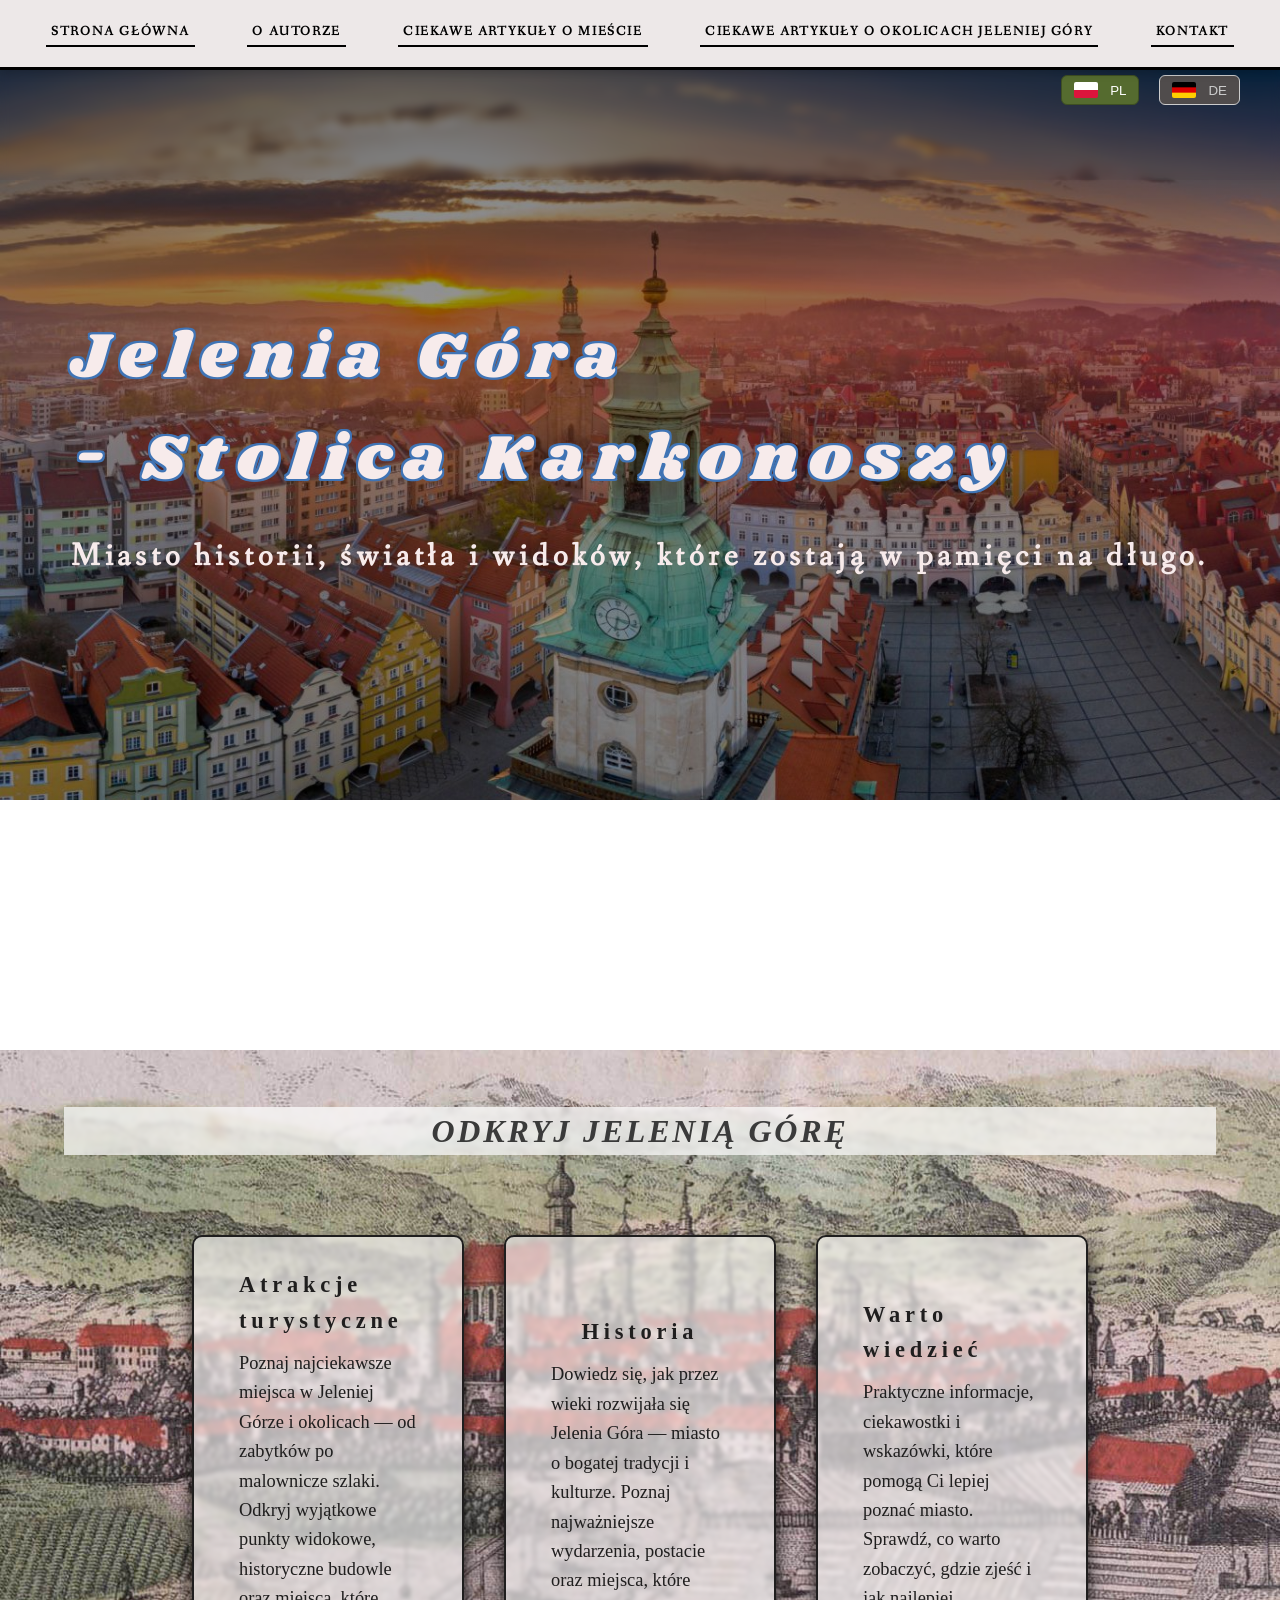
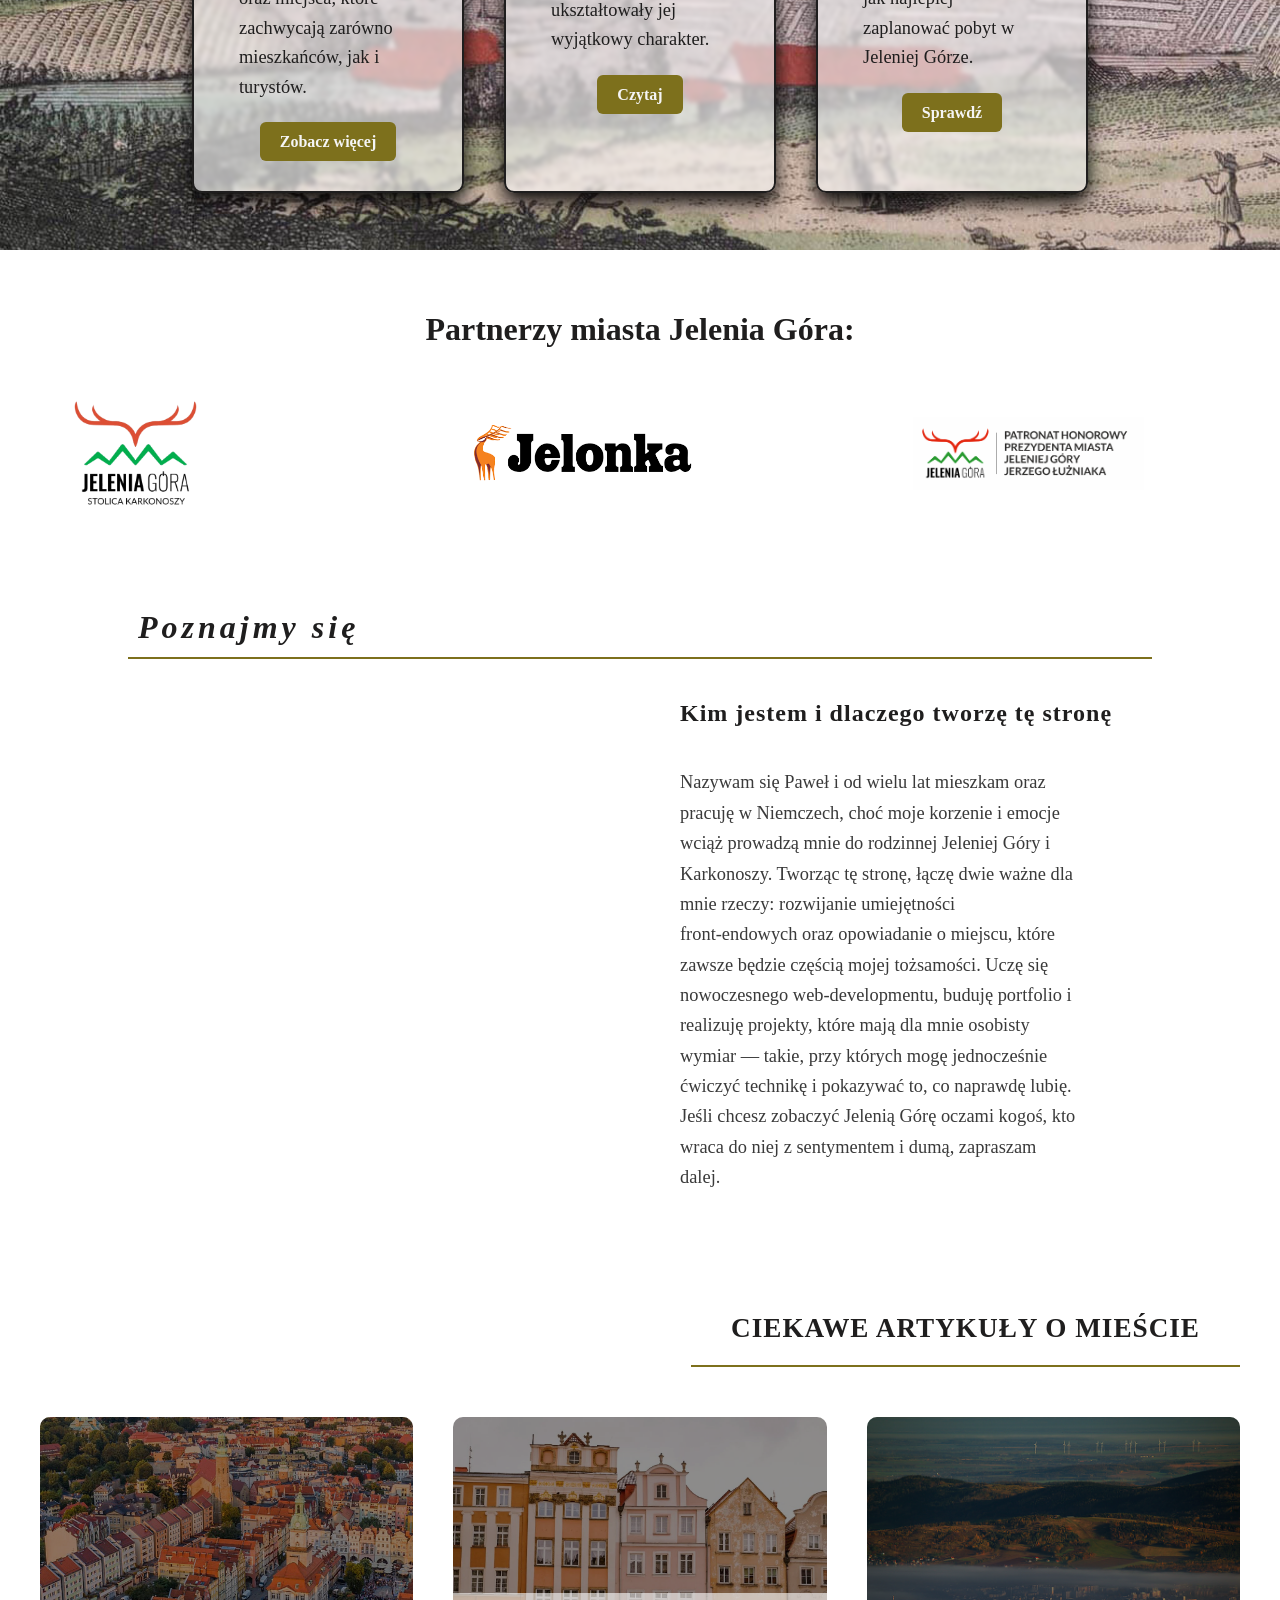
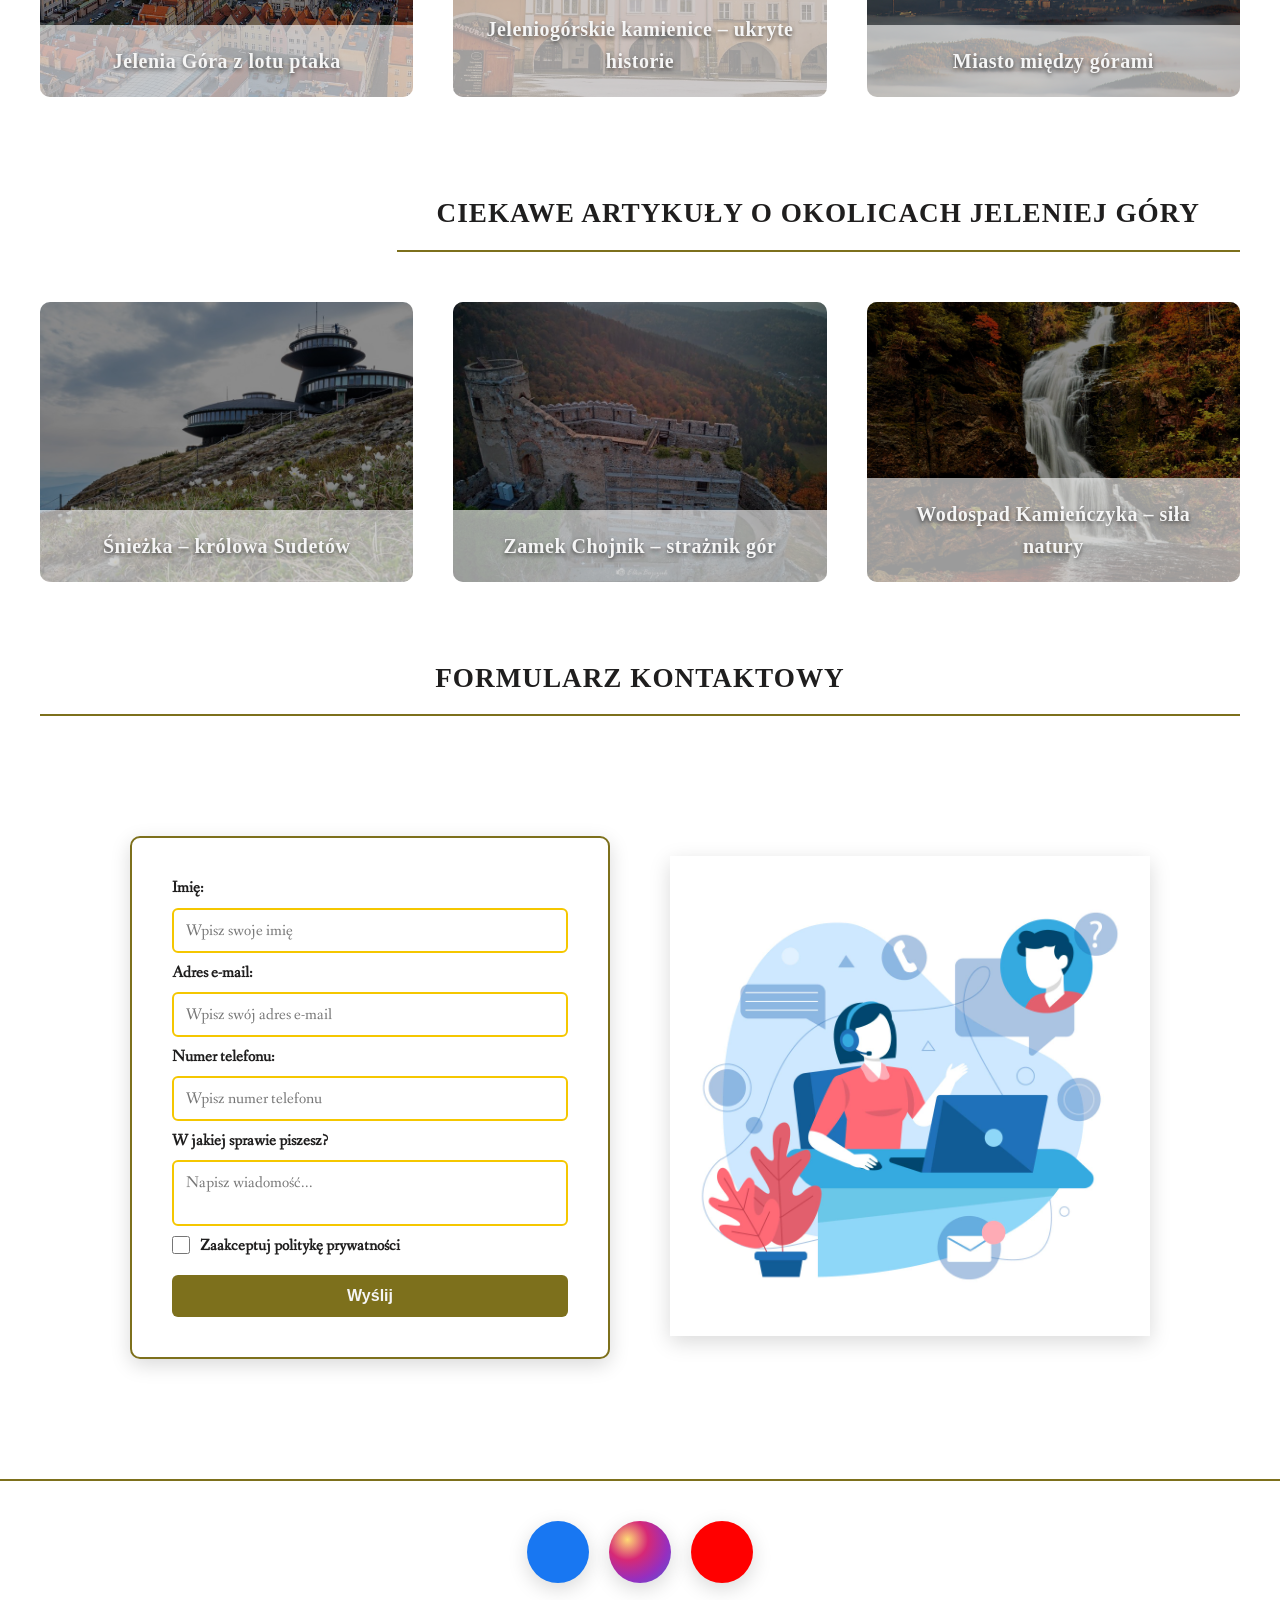
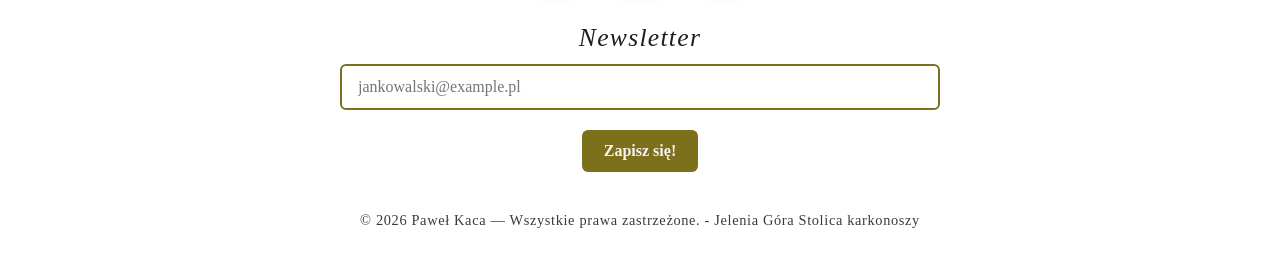
==== commit 742ec4e9: "Update index.html" ====
--- a/index.html
+++ b/index.html
@@ -123,17 +123,17 @@
 
         <div class="sponsors-logos">
           <img
-            src="./jelenia-gora-website.io/images/Jelenia_Gora_logo-removebg-preview.png"
+            src="./images/Jelenia_Gora_logo-removebg-preview.png"
             alt=""
             data-i18n-alt="sponsor_1_alt"
           />
           <img
-            src="./jelenia-gora-website.io/images/images.png"
+            src="./images/images.png"
             alt=""
             data-i18n-alt="sponsor_2_alt"
           />
           <img
-            src="./jelenia-gora-website.io/images/image-1024x326.png"
+            src="./images/image-1024x326.png"
             alt=""
             data-i18n-alt="sponsor_3_alt"
           />
@@ -148,7 +148,7 @@
       <section class="about-me">
         <picture class="my-img">
           <img
-            src="./jelenia-gora-website.io/images/IMG_20260531_125504.jpg"
+            src="./images/IMG_20260531_125504.jpg"
             alt=""
             data-i18n-alt="author_image_alt"
           />
--- a/style.css
+++ b/style.css
@@ -144,7 +144,7 @@
 .header-container {
   background-image:
     linear-gradient(rgba(0, 0, 0, 0.5), rgba(0, 0, 0, 0.3)),
-    url("./jelenia-gora-website.io/images/hero-img");
+    url("./images/hero-img.jpg");
   background-repeat: no-repeat;
   background-size: cover;
   background-position: center;
@@ -267,12 +267,12 @@
 
 /* Flaga Polski */
 .flag-pl {
-  background-image: url("../Projekt_Jelenia_Gora/images/Flag_of_Poland.svg");
+  background-image: url("./images/Flag_of_Poland.svg");
 }
 
 /* Flaga Niemiec */
 .flag-de {
-  background-image: url("../Projekt_Jelenia_Gora/images/Flag_of_Germany.svg");
+  background-image: url("./images/Flag_of_Germany.svg");
   display: flex;
 }
 
@@ -325,7 +325,7 @@
 
 .info-cards {
   margin-top: 250px;
-  background-image: url("./jelenia-gora-website.io/images/Jelenia-Gora-archiwalne-24.jpg");
+  background-image: url("./images/Jelenia-Gora-archiwalne-24.jpg");
   background-repeat: no-repeat;
   background-position: center;
   background-size: cover;
@@ -581,27 +581,27 @@
 /* Zdjęcia i kafelki */
 
 .one {
-  background-image: url(../Projekt_Jelenia_Gora/images/z-lotu-ptaka.jpg);
+  background-image: url(./images/z-lotu-ptaka.jpg);
 }
 
 .two {
-  background-image: url(../Projekt_Jelenia_Gora/images/kamienice.webp);
+  background-image: url(./images/kamienice.webp);
 }
 
 .three {
-  background-image: url(../Projekt_Jelenia_Gora/images/miedzy-gorami.jpg);
+  background-image: url(./images/miedzy-gorami.jpg);
 }
 
 .four {
-  background-image: url(../Projekt_Jelenia_Gora/images/sniezka.jpeg);
+  background-image: url(./images/sniezka.jpeg);
 }
 
 .five {
-  background-image: url(../Projekt_Jelenia_Gora/images/chojnik.jpg);
+  background-image: url(./images/chojnik.jpg);
 }
 
 .six {
-  background-image: url(../Projekt_Jelenia_Gora/images/wodospad.jpg);
+  background-image: url(./images/wodospad.jpg);
 }
 
 /* Sekcja Form */
